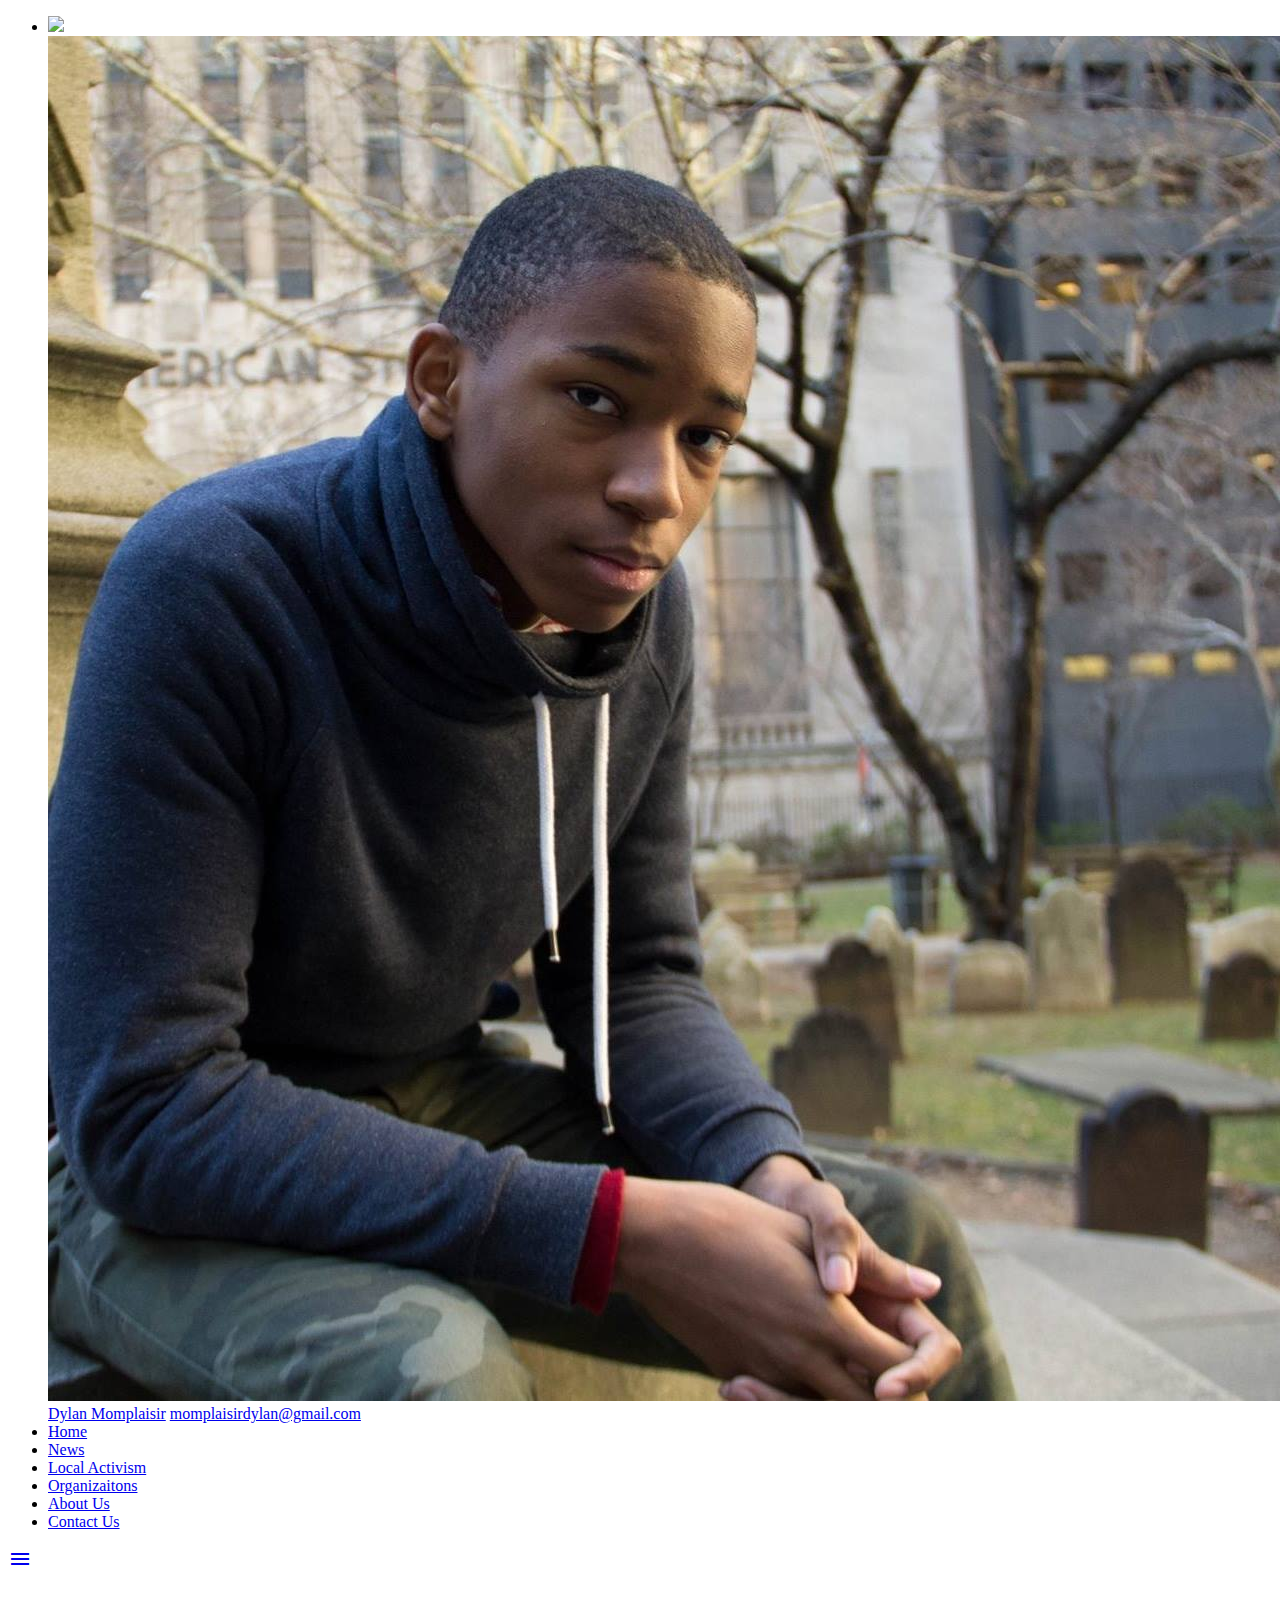
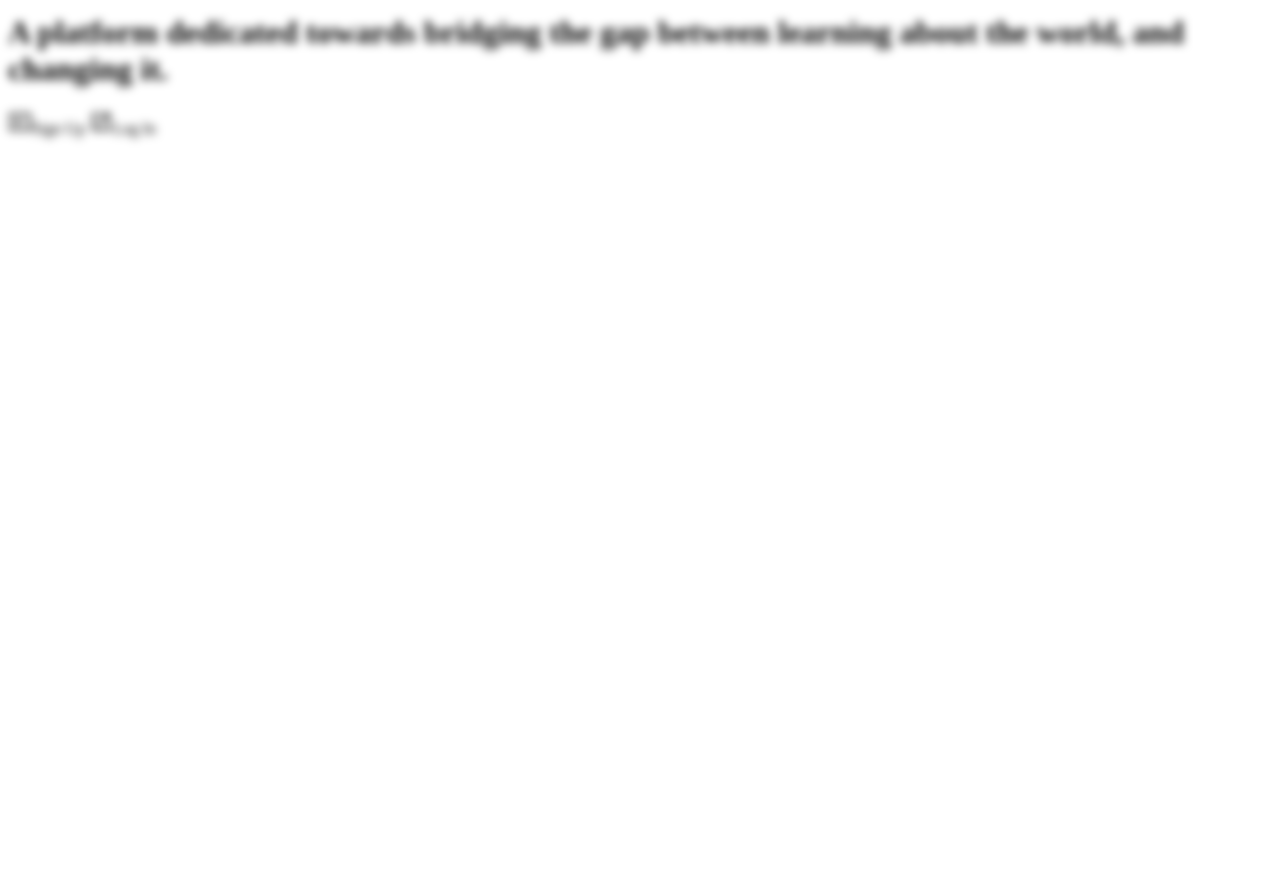
==== index.html @ 15d0b847 "load of fixes" ====
<!DOCTYPE html>
<html>
  <head>
    <meta charset="utf-8">
    <title>Rally - Home</title>
    <link href="http://fonts.googleapis.com/icon?family=Material+Icons" rel="stylesheet">
    <!--Import materialize.css-->
    <link type="text/css" rel="stylesheet" href="https://cdnjs.cloudflare.com/ajax/libs/materialize/0.97.7/css/materialize.min.css" media="screen,projection" />
    <link rel="stylesheet" href="stylesheets/index.css" media="screen" title="no title" charset="utf-8">
    <script src= "https://ajax.googleapis.com/ajax/libs/jquery/3.1.0/jquery.min.js"></script>
    <script src= "https://cdnjs.cloudflare.com/ajax/libs/materialize/0.97.7/js/materialize.min.js"> </script>
    <script type="text/javascript">

       $(document).ready(function(){
         $(".button-collapse").sideNav();
         $('.carousel.carousel-slider').carousel({full_width: true});
       });
    </script>
    <script src="scripts/index.js" charset="utf-8"></script>

    <script src="https://www.gstatic.com/firebasejs/3.2.1/firebase.js"></script>


  </head>
  <body>
    <body>
      <nav class="light-blue lighten-1" role="navigation">
          <ul id= "slide-out" class="side-nav">
              <li>
                  <div class="userView">
                      <img class="background" src="assets/images/background.jpg">
                      <a href="#!user"><img class="circle" src="assets/images/aboutme_img.jpg"></a>
                      <a href="#!name"><span class="white-text name">Dylan Momplaisir</span></a>
                      <a href="#!email"><span class="white-text email">momplaisirdylan@gmail.com</span></a>
                  </div>
              </li>
              <li><a href="#home">Home</a></li>
              <li><a href="#News">News</a></li>
              <li><a href="#local">Local Activism</a></li>
              <li><a href="orgs.html">Organizaitons</a></li>
              <li><a href="#aboutus">About Us</a></li>
              <li><a href="#contact">Contact Us</a></li>
          </ul>
          <a href="#" data-activates="slide-out" class="button-collapse show-on-large"><i class="material-icons">menu</i></a>
      </nav>
      <div class = 'contain'>
        <div class = 'container' id="holder" >
          <img src = "" class = "responsive-img"/>
          <h1 class = "white-text"> A platform dedicated towards bridging the gap between learning about the world, and changing it.</h1>
          <a class="waves-effect waves-light btn" onclick="signUp()"><i class="material-icons left">input</i>Sign Up</a>
          <!-- <div class="row"> -->
   <!-- <form class="col s12">
     <div class="row">
       <div class="input-field col s6">
         <input placeholder="Placeholder" id="first_name" type="text" class="validate">
         <label for="first_name">First Name</label>
       </div>
       <div class="input-field col s6">
         <input id="last_name" type="text" class="validate">
         <label for="last_name">Last Name</label>
       </div>
     </div>

     <div class="row">
       <div class="input-field col s12">
         <input id="password" type="password" class="validate">
         <label for="password">Password</label>
       </div>
     </div>
     <div class="row">
       <div class="input-field col s12">
         <input id="email" type="email" class="validate">
         <label for="email">Email</label>
       </div>
     </div>
   </form>
 </div> -->


          <a class="waves-effect waves-light btn" onclick="logIn()()"><i class="material-icons left">launch</i>Log In</a>
        </div>
      </div>
  </div>
  </body>
</html>
---- stylesheets/index.css ----
body{
  overflow: hidden;
}

.contain{
  height:100vh;
  width:100vw;
  background-image: url('http://screenplay.biz/wp-content/uploads/2016/05/occupy-wall-street.jpg');
  -webkit-filter: blur(5px);
 -moz-filter: blur(5px);
 -o-filter: blur(5px);
 -ms-filter: blur(5px);
 filter: blur(5px);
  background-size: cover;
  overflow-x: hidden;
}

#container{
  z-index:99999;
}
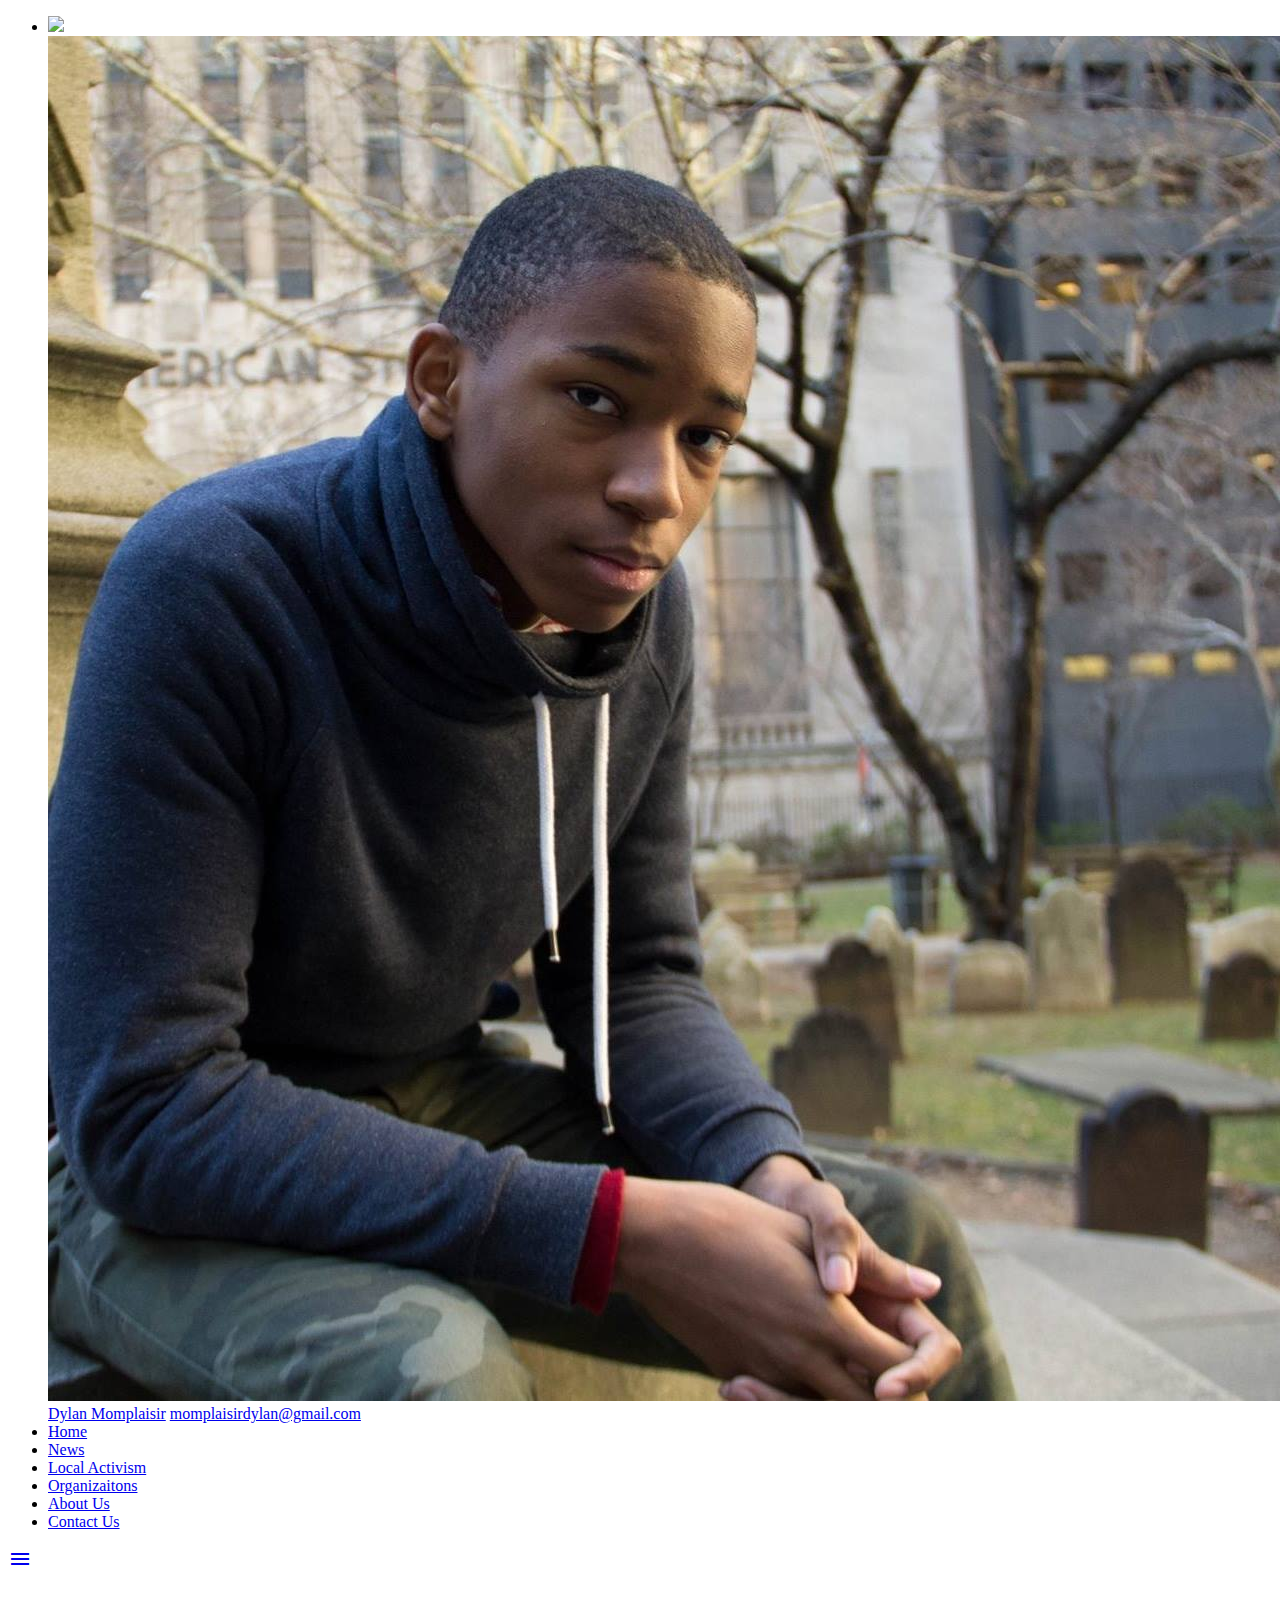
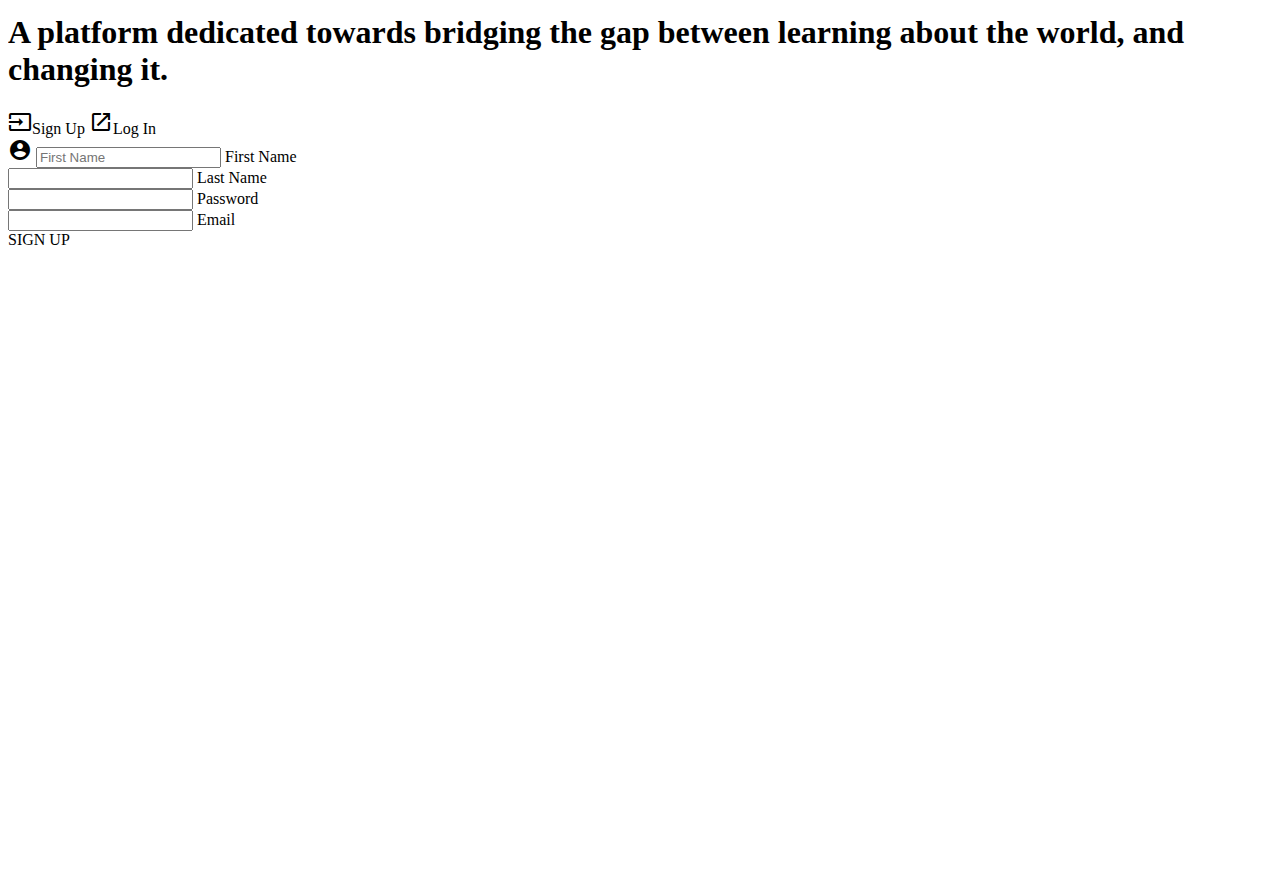
==== commit 55f5e413: "syncing togheter" ====
--- a/index.html
+++ b/index.html
@@ -7,7 +7,7 @@
     <!--Import materialize.css-->
     <link type="text/css" rel="stylesheet" href="https://cdnjs.cloudflare.com/ajax/libs/materialize/0.97.7/css/materialize.min.css" media="screen,projection" />
     <link rel="stylesheet" href="stylesheets/index.css" media="screen" title="no title" charset="utf-8">
-    <script src= "https://ajax.googleapis.com/ajax/libs/jquery/3.1.0/jquery.min.js"></script>
+    <script src="https://code.jquery.com/jquery-2.2.4.min.js" integrity="sha256-BbhdlvQf/xTY9gja0Dq3HiwQF8LaCRTXxZKRutelT44=" crossorigin="anonymous"></script>
     <script src= "https://cdnjs.cloudflare.com/ajax/libs/materialize/0.97.7/js/materialize.min.js"> </script>
     <script type="text/javascript">
 
@@ -19,6 +19,15 @@
     <script src="scripts/index.js" charset="utf-8"></script>
 
     <script src="https://www.gstatic.com/firebasejs/3.2.1/firebase.js"></script>
+    <script type="text/javascript">
+    var config = {
+      apiKey: "AIzaSyDQ-pLNBp9sv9bOkbdpB7dEWaD-XD9E5sw",
+      authDomain: "rally-37ee6.firebaseapp.com",
+      databaseURL: "https://rally-37ee6.firebaseio.com",
+      storageBucket: "rally-37ee6.appspot.com",
+    };
+    firebase.initializeApp(config);
+    </script>
 
 
   </head>
@@ -34,9 +43,9 @@
                       <a href="#!email"><span class="white-text email">momplaisirdylan@gmail.com</span></a>
                   </div>
               </li>
-              <li><a href="#home">Home</a></li>
-              <li><a href="#News">News</a></li>
-              <li><a href="#local">Local Activism</a></li>
+              <li><a href="index.html">Home</a></li>
+              <li><a href="news.html">News</a></li>
+              <li><a href="local.html">Local Activism</a></li>
               <li><a href="orgs.html">Organizaitons</a></li>
               <li><a href="#aboutus">About Us</a></li>
               <li><a href="#contact">Contact Us</a></li>
@@ -47,39 +56,42 @@
         <div class = 'container' id="holder" >
           <img src = "" class = "responsive-img"/>
           <h1 class = "white-text"> A platform dedicated towards bridging the gap between learning about the world, and changing it.</h1>
-          <a class="waves-effect waves-light btn" onclick="signUp()"><i class="material-icons left">input</i>Sign Up</a>
-          <!-- <div class="row"> -->
-   <!-- <form class="col s12">
-     <div class="row">
-       <div class="input-field col s6">
-         <input placeholder="Placeholder" id="first_name" type="text" class="validate">
-         <label for="first_name">First Name</label>
-       </div>
-       <div class="input-field col s6">
-         <input id="last_name" type="text" class="validate">
-         <label for="last_name">Last Name</label>
-       </div>
-     </div>
-
-     <div class="row">
-       <div class="input-field col s12">
-         <input id="password" type="password" class="validate">
-         <label for="password">Password</label>
-       </div>
-     </div>
-     <div class="row">
-       <div class="input-field col s12">
-         <input id="email" type="email" class="validate">
-         <label for="email">Email</label>
-       </div>
-     </div>
-   </form>
- </div> -->
-
+          <a class="waves-effect waves-light btn" id="sign"><i class="material-icons left">input</i>Sign Up</a>
 
           <a class="waves-effect waves-light btn" onclick="logIn()()"><i class="material-icons left">launch</i>Log In</a>
         </div>
-      </div>
+
+
+        <div class="row" id = "register">
+         <form class="col card container">
+           <div class="row">
+             <div class="input-field col s6">
+               <i class="material-icons prefix">account_circle</i>
+               <input placeholder="First Name" id="first_name" type="text" class="validate">
+               <label for="first_name">First Name</label>
+             </div>
+             <div class="input-field col s6">
+               <input id="last_name" type="text" class="validate">
+               <label for="last_name">Last Name</label>
+             </div>
+           </div>
+
+           <div class="row">
+             <div class="input-field col s12">
+               <input id="password" type="password" class="validate">
+               <label for="password">Password</label>
+             </div>
+           </div>
+           <div class="row">
+             <div class="input-field col s12">
+               <input id="email" type="email" class="validate">
+               <label for="email">Email</label>
+             </div>
+          <a class="waves-effect waves-light btn" id="signupbutton">SIGN UP</a>
+           </div>
+         </form>
+       </div>
+</div>
   </div>
   </body>
 </html>
--- a/stylesheets/index.css
+++ b/stylesheets/index.css
@@ -1,20 +1,10 @@
-body{
-  overflow: hidden;
+body {
 }
 
-.contain{
-  height:100vh;
-  width:100vw;
+.contain {
+  height: 100vh;
+  width: 100vw;
   background-image: url('http://screenplay.biz/wp-content/uploads/2016/05/occupy-wall-street.jpg');
-  -webkit-filter: blur(5px);
- -moz-filter: blur(5px);
- -o-filter: blur(5px);
- -ms-filter: blur(5px);
- filter: blur(5px);
   background-size: cover;
   overflow-x: hidden;
 }
-
-#container{
-  z-index:99999;
-}
